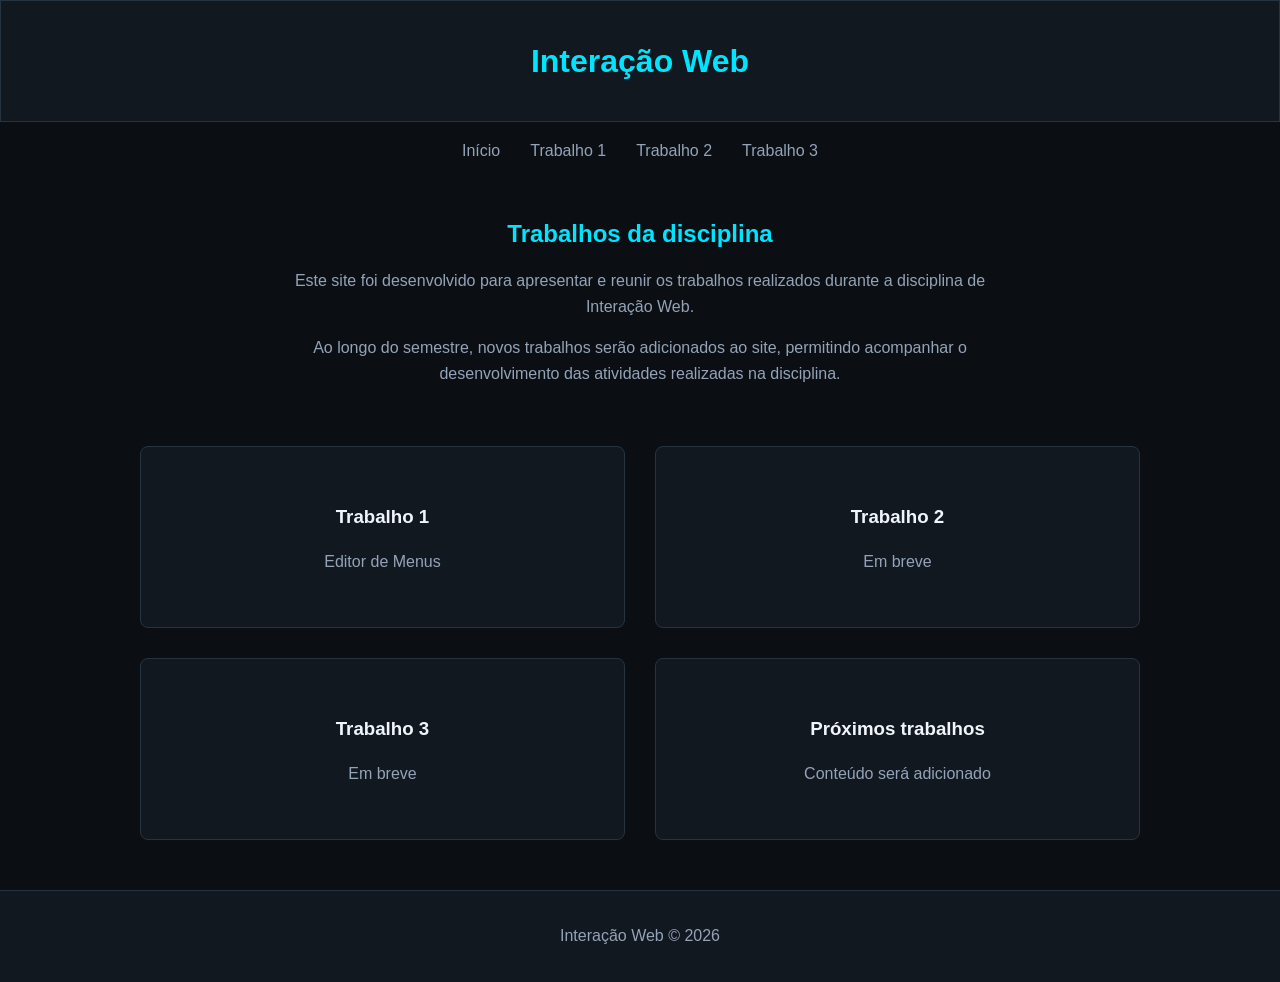
==== index.html @ 50337552 "Home" ====
<!DOCTYPE html>
<html lang="pt-BR">

<head>
    <meta charset="UTF-8">
    <meta name="viewport" content="width=device-width, initial-scale=1.0">

    <title>Interação Web - Trabalhos</title>

    <link rel="stylesheet" href="CSS/normalize.css">
    <link rel="stylesheet" href="CSS/variable.css">
    <link rel="stylesheet" href="CSS/style.css">
</head>

<body>

    <header class="header">
        <h1>Interação Web</h1>
    </header>

    <nav class="menu">
        <a href="index.html">Início</a>
        <a href="trabalho1.html">Trabalho 1</a>
        <a href="trabalho2.html">Trabalho 2</a>
        <a href="trabalho3.html">Trabalho 3</a>
    </nav>

    <main>

        <section class="apresentacao">
            <h2>Trabalhos da disciplina</h2>

            <p>
                Este site foi desenvolvido para apresentar e reunir
                os trabalhos realizados durante a disciplina de
                Interação Web.
            </p>

            <p>
                Ao longo do semestre, novos trabalhos serão adicionados
                ao site, permitindo acompanhar o desenvolvimento das
                atividades realizadas na disciplina.
            </p>
        </section>

        <section class="trabalhos">

            <a href="trabalho1.html" class="card">
                <h3>Trabalho 1</h3>
                <p>Editor de Menus</p>
            </a>

            <a href="trabalho2.html" class="card">
                <h3>Trabalho 2</h3>
                <p>Em breve</p>
            </a>

            <a href="trabalho3.html" class="card">
                <h3>Trabalho 3</h3>
                <p>Em breve</p>
            </a>

            <div class="card card-futuro">
                <h3>Próximos trabalhos</h3>
                <p>Conteúdo será adicionado</p>
            </div>

        </section>

    </main>

    <footer class="footer">
        <p>Interação Web &copy; 2026</p>
    </footer>

</body>

</html>
---- CSS/variable.css ----
:root {
    --cor-fundo: #0b0f14;
    --cor-superficie: #111820;
    --cor-superficie-hover: #17212b;

    --cor-borda: #263442;

    --cor-destaque: #00e5ff;
    --cor-destaque-hover: #00b8cc;

    --cor-texto: #f1f5f9;
    --cor-texto-secundario: #94a3b8;

    --espacamento-pequeno: 10px;
    --espacamento-medio: 20px;
    --espacamento-grande: 40px;

    --raio: 8px;
    --largura-conteudo: 1000px;
}
---- CSS/style.css ----
body {
    font-family: Arial, Helvetica, sans-serif;

    background-color: var(--cor-fundo);
    color: var(--cor-texto);
}


/* HEADER */

.header {
    min-height: 120px;

    background-color: var(--cor-superficie);

    border: 1px solid var(--cor-borda);

    display: flex;
    align-items: center;
    justify-content: center;
}

.header h1 {
    color: var(--cor-destaque);
}


/* MENU */

.menu {
    max-width: var(--largura-conteudo);
    margin: auto;

    padding: var(--espacamento-medio);

    display: flex;
    justify-content: center;
    gap: 30px;
}

.menu a {
    color: var(--cor-texto-secundario);

    text-decoration: none;

    transition: 0.2s;
}

.menu a:hover {
    color: var(--cor-destaque);
}


/* APRESENTAÇÃO */

.apresentacao {
    text-align: center;

    max-width: 700px;

    margin: 40px auto;
}

.apresentacao h2 {
    color: var(--cor-destaque);

    margin-bottom: 20px;
}

.apresentacao p {
    color: var(--cor-texto-secundario);

    line-height: 1.6;
}


/* TRABALHOS */

.trabalhos {
    max-width: var(--largura-conteudo);

    margin: auto;

    padding: 20px 30px 50px;

    display: grid;

    grid-template-columns: repeat(2, 1fr);

    gap: 30px;
}


/* CARD */

.card {
    min-height: 180px;

    background-color: var(--cor-superficie);

    border: 1px solid var(--cor-borda);

    border-radius: var(--raio);

    display: flex;
    flex-direction: column;

    align-items: center;
    justify-content: center;

    text-align: center;

    text-decoration: none;

    transition: 0.25s;
}

.card h3 {
    color: var(--cor-texto);

    margin-bottom: 10px;
}

.card p {
    color: var(--cor-texto-secundario);
}


/* HOVER */

.card:hover {
    background-color: var(--cor-superficie-hover);

    border-color: var(--cor-destaque);

    transform: translateY(-5px);

    box-shadow: 0 0 20px rgba(0, 229, 255, 0.15);
}


/* FOOTER */

.footer {
    border-top: 1px solid var(--cor-borda);

    background-color: var(--cor-superficie);

    color: var(--cor-texto-secundario);

    text-align: center;

    padding: 20px;
}
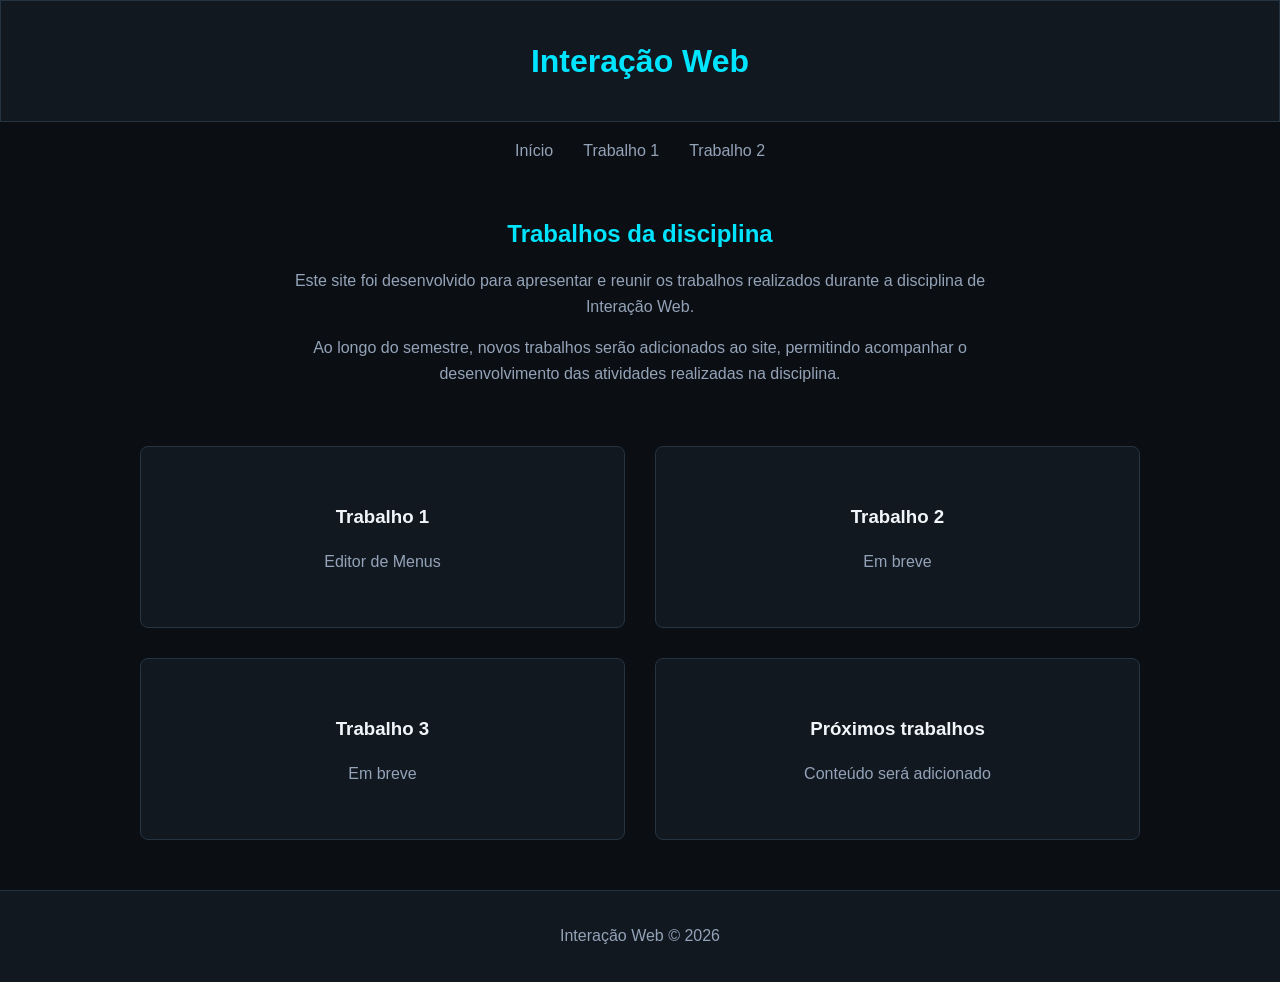
==== commit 942ba09f: "Tabalho Design de interação add prova Online" ====
--- a/index.html
+++ b/index.html
@@ -14,16 +14,9 @@
 
 <body>
 
-    <header class="header">
-        <h1>Interação Web</h1>
-    </header>
-
-    <nav class="menu">
-        <a href="index.html">Início</a>
-        <a href="trabalho1.html">Trabalho 1</a>
-        <a href="trabalho2.html">Trabalho 2</a>
-        <a href="trabalho3.html">Trabalho 3</a>
-    </nav>
+    <site-header titulo="Interação Web"></site-header>
+    
+    <site-nav></site-nav>
 
     <main>
 
@@ -45,7 +38,7 @@
 
         <section class="trabalhos">
 
-            <a href="trabalho1.html" class="card">
+            <a href="editor.html" class="card">
                 <h3>Trabalho 1</h3>
                 <p>Editor de Menus</p>
             </a>
@@ -69,9 +62,9 @@
 
     </main>
 
-    <footer class="footer">
-        <p>Interação Web &copy; 2026</p>
-    </footer>
+    <site-footer></site-footer>
+
+    <script src="JS/components.js"></script>
 
 </body>
 
